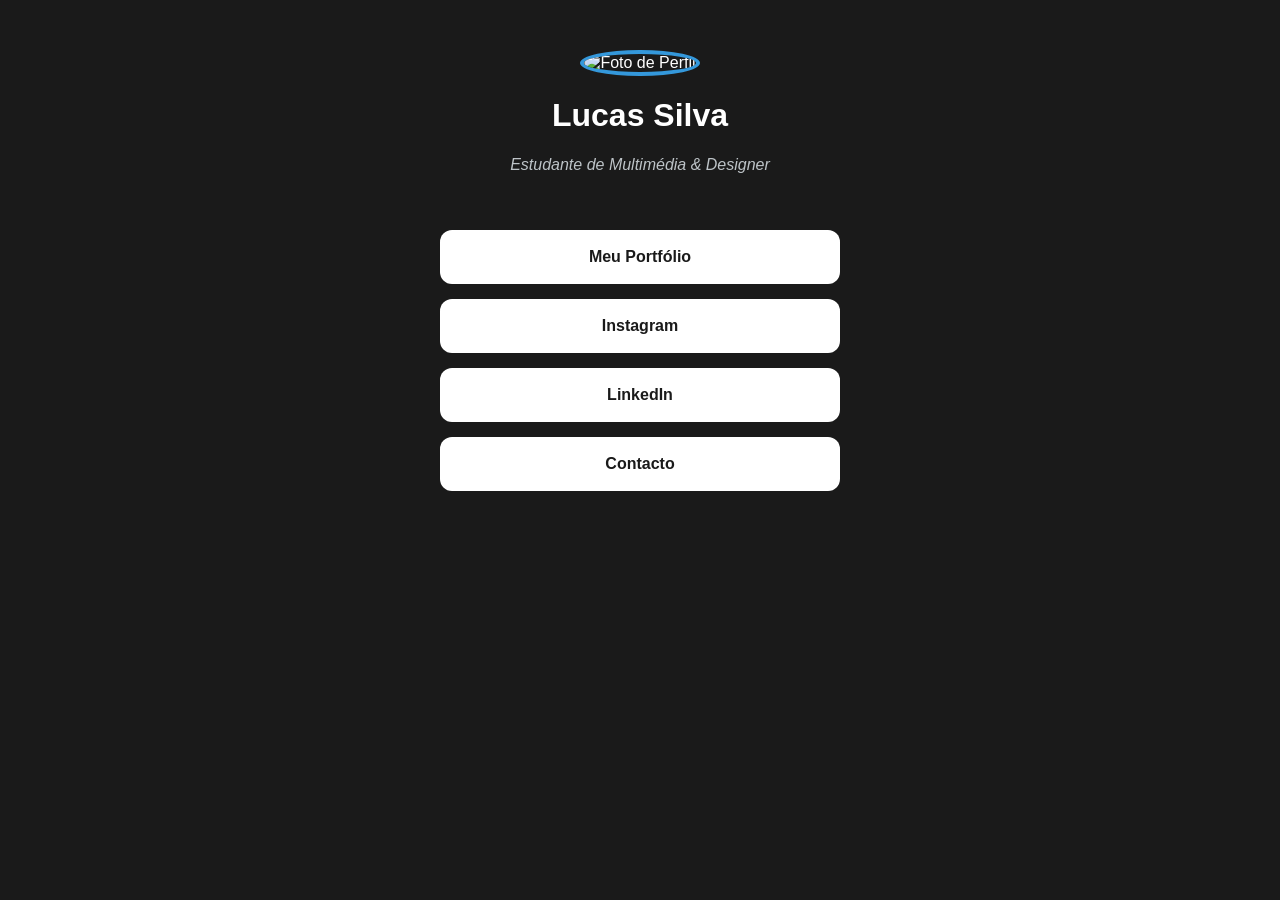
==== index.html @ c3a5a193 "Add files via upload" ====
<!DOCTYPE html>
<html lang="pt">
<head>
    <meta charset="UTF-8">
    <meta name="viewport" content="width=device-width, initial-scale=1.0">
    <title>My Creative Hub</title>

    <link rel="stylesheet" href="style.css">
    
    <link rel="manifest" href="manifest.json">
    
    <meta name="theme-color" content="#1a1a1a">
</head>
<body>

    <header>
        <img src="assets/images/perfil.jpg" alt="Foto de Perfil" class="avatar">
        <h1>Lucas Silva</h1>
        <p class="bio">Estudante de Multimédia & Designer</p>
    </header>

    <main class="links-container">
        <a href="https://www.behance.net/teu-utilizador" target="_blank" class="btn">Meu Portfólio</a>
        <a href="https://instagram.com/teu-utilizador" target="_blank" class="btn">Instagram</a>
        <a href="https://linkedin.com/teu-utilizador" target="_blank" class="btn">LinkedIn</a>
        <a href="mailto:email@exemplo.com" class="btn">Contacto</a>
    </main>

    <script>
        if ('serviceWorker' in navigator) {
            navigator.serviceWorker.register('sw.js')
            .then(() => console.log("App pronta para uso!"));
        }
    </script>
</body>
</html>
---- style.css ----
/* Configurações gerais da página */
body {
    margin: 0;
    padding: 0;
    background-color: #1a1a1a; /* Cor de fundo escura (moderna) */
    color: white;
    font-family: 'Segoe UI', Tahoma, Geneva, Verdana, sans-serif;
    display: flex;
    flex-direction: column; /* Alinha elementos um por baixo do outro */
    align-items: center;    /* Centra horizontalmente */
    min-height: 100vh;
}

header {
    margin-top: 50px;
    text-align: center;
}

/* Transforma a foto quadrada em redonda */
.avatar {
    width: 150px;
    height: 150px;
    border-radius: 50%; /* O segredo do círculo */
    border: 4px solid #3498db; /* Moldura azul à volta da foto */
    object-fit: cover; /* Garante que a foto não fica esticada */
}

.bio {
    color: #bdc3c7;
    font-style: italic;
}

/* Contentor dos botões */
.links-container {
    width: 90%;
    max-width: 400px;
    margin-top: 40px;
}

/* Estilo dos botões (links) */
.btn {
    display: block;
    background-color: white;
    color: #1a1a1a;
    text-decoration: none; /* Remove o sublinhado */
    padding: 18px;
    margin-bottom: 15px;
    border-radius: 12px;   /* Cantos suaves */
    text-align: center;
    font-weight: bold;
    transition: 0.3s;      /* Suaviza a animação de toque */
}

/* Efeito quando o rato passa por cima (ou o dedo toca) */
.btn:hover {
    background-color: #3498db;
    color: white;
    transform: translateY(-3px); /* Pequeno salto para cima */
}
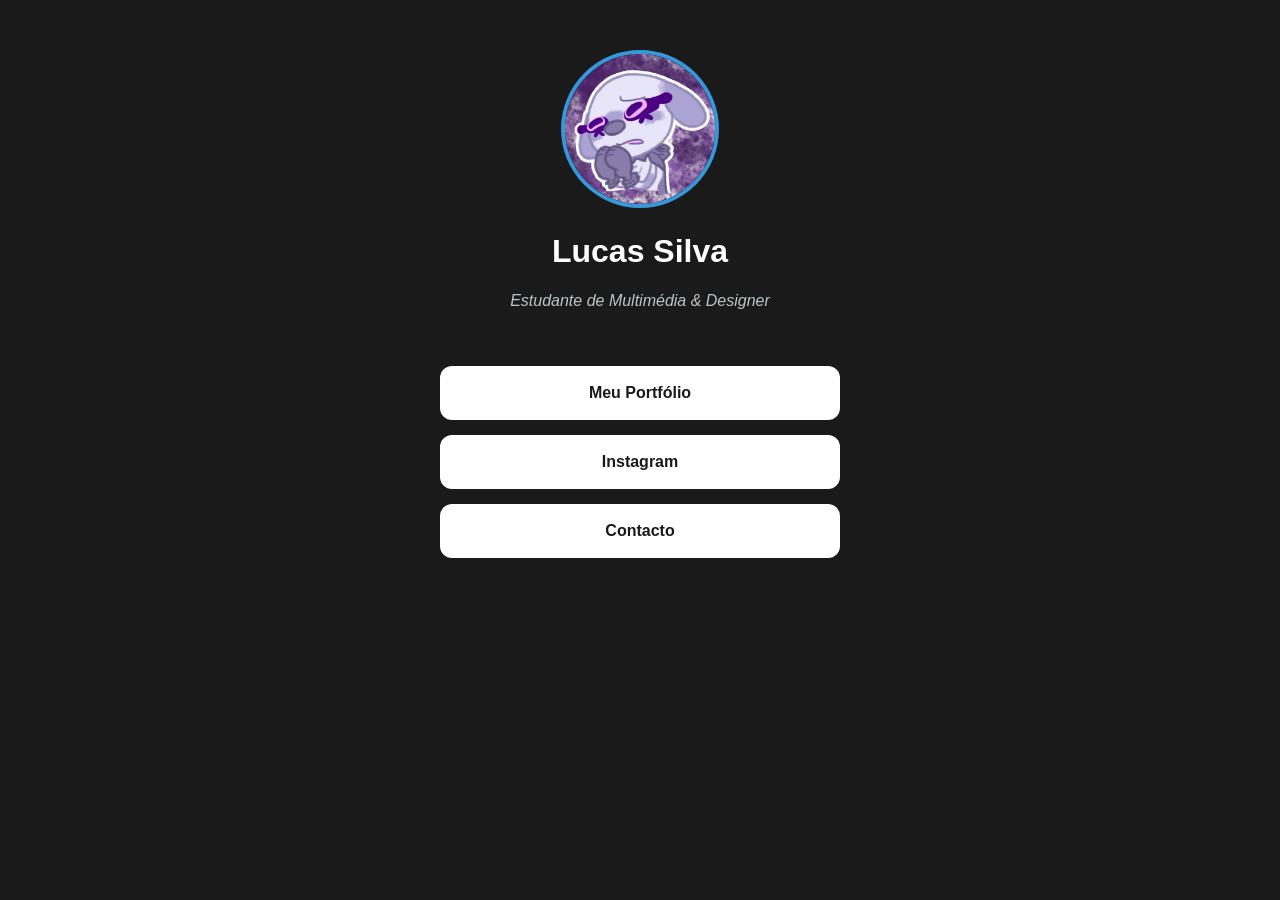
==== commit 7cec5012: "Update index.html" ====
--- a/index.html
+++ b/index.html
@@ -20,10 +20,9 @@
     </header>
 
     <main class="links-container">
-        <a href="https://www.behance.net/teu-utilizador" target="_blank" class="btn">Meu Portfólio</a>
-        <a href="https://instagram.com/teu-utilizador" target="_blank" class="btn">Instagram</a>
-        <a href="https://linkedin.com/teu-utilizador" target="_blank" class="btn">LinkedIn</a>
-        <a href="mailto:email@exemplo.com" class="btn">Contacto</a>
+        <a href="https://www.behance.net/sarahmeicol1" target="_blank" class="btn">Meu Portfólio</a>
+        <a href="https://www.instagram.com/mr.psychopaws/" target="_blank" class="btn">Instagram</a>
+        <a href="mailto:a27364@aecister.pt" class="btn">Contacto</a>
     </main>
 
     <script>
@@ -33,4 +32,4 @@
         }
     </script>
 </body>
-</html>+</html>
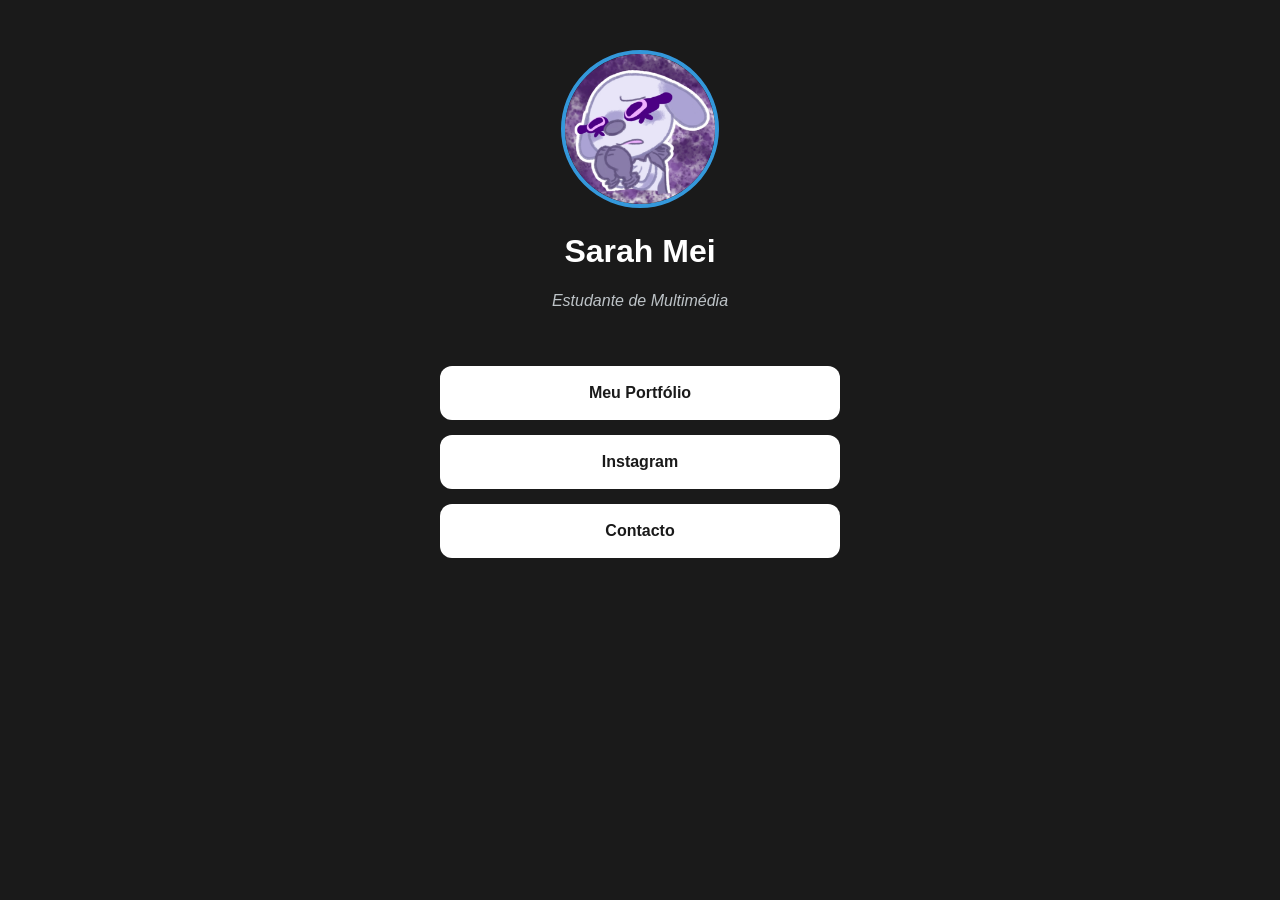
==== commit 9a695778: "Update index.html" ====
--- a/index.html
+++ b/index.html
@@ -15,8 +15,8 @@
 
     <header>
         <img src="assets/images/perfil.jpg" alt="Foto de Perfil" class="avatar">
-        <h1>Lucas Silva</h1>
-        <p class="bio">Estudante de Multimédia & Designer</p>
+        <h1>Sarah Mei</h1>
+        <p class="bio">Estudante de Multimédia</p>
     </header>
 
     <main class="links-container">
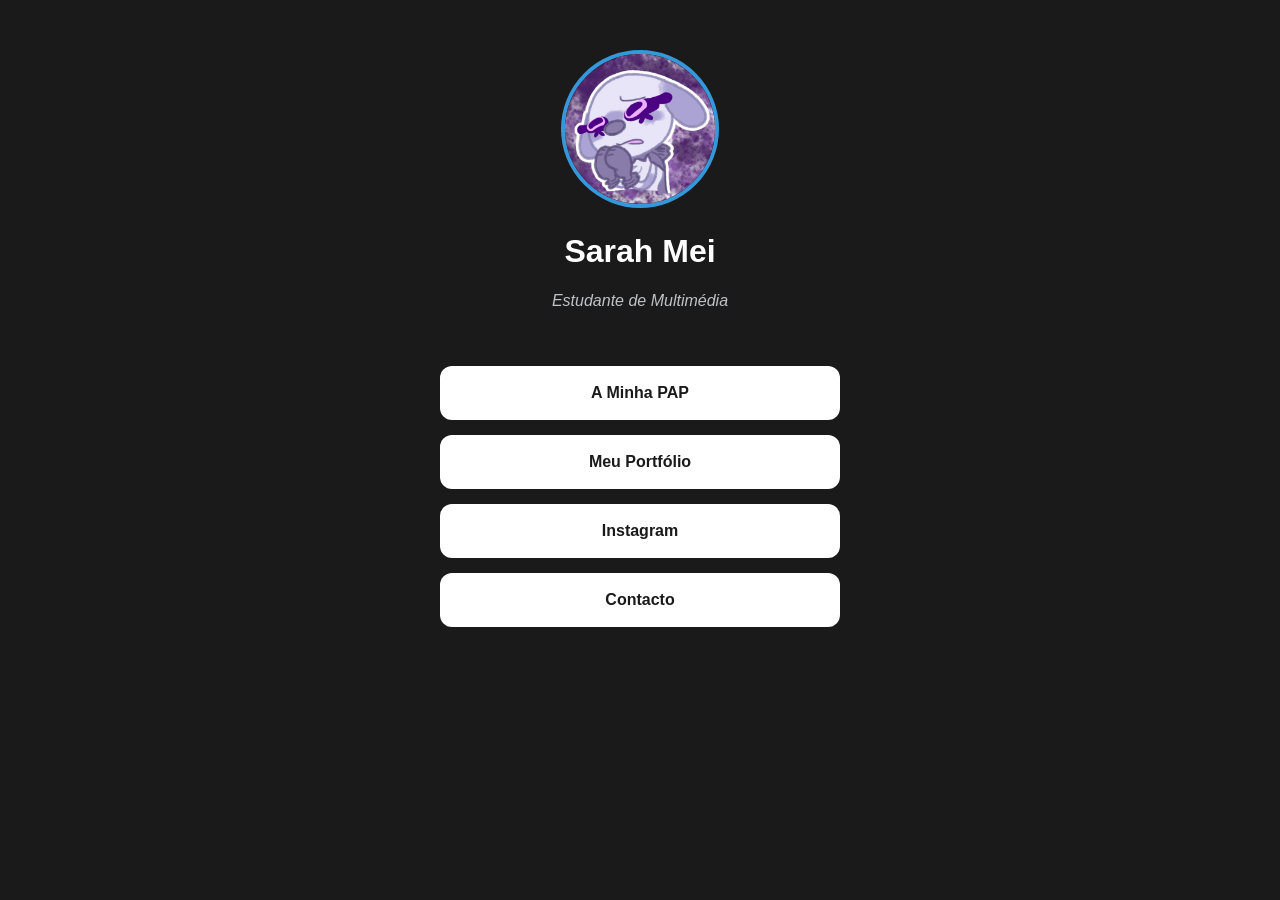
==== commit 09b84674: "Update index.html" ====
--- a/index.html
+++ b/index.html
@@ -20,6 +20,7 @@
     </header>
 
     <main class="links-container">
+        <a src="pap.html" class="btn">A Minha PAP</a>
         <a href="https://www.behance.net/sarahmeicol1" target="_blank" class="btn">Meu Portfólio</a>
         <a href="https://www.instagram.com/mr.psychopaws/" target="_blank" class="btn">Instagram</a>
         <a href="mailto:a27364@aecister.pt" class="btn">Contacto</a>
